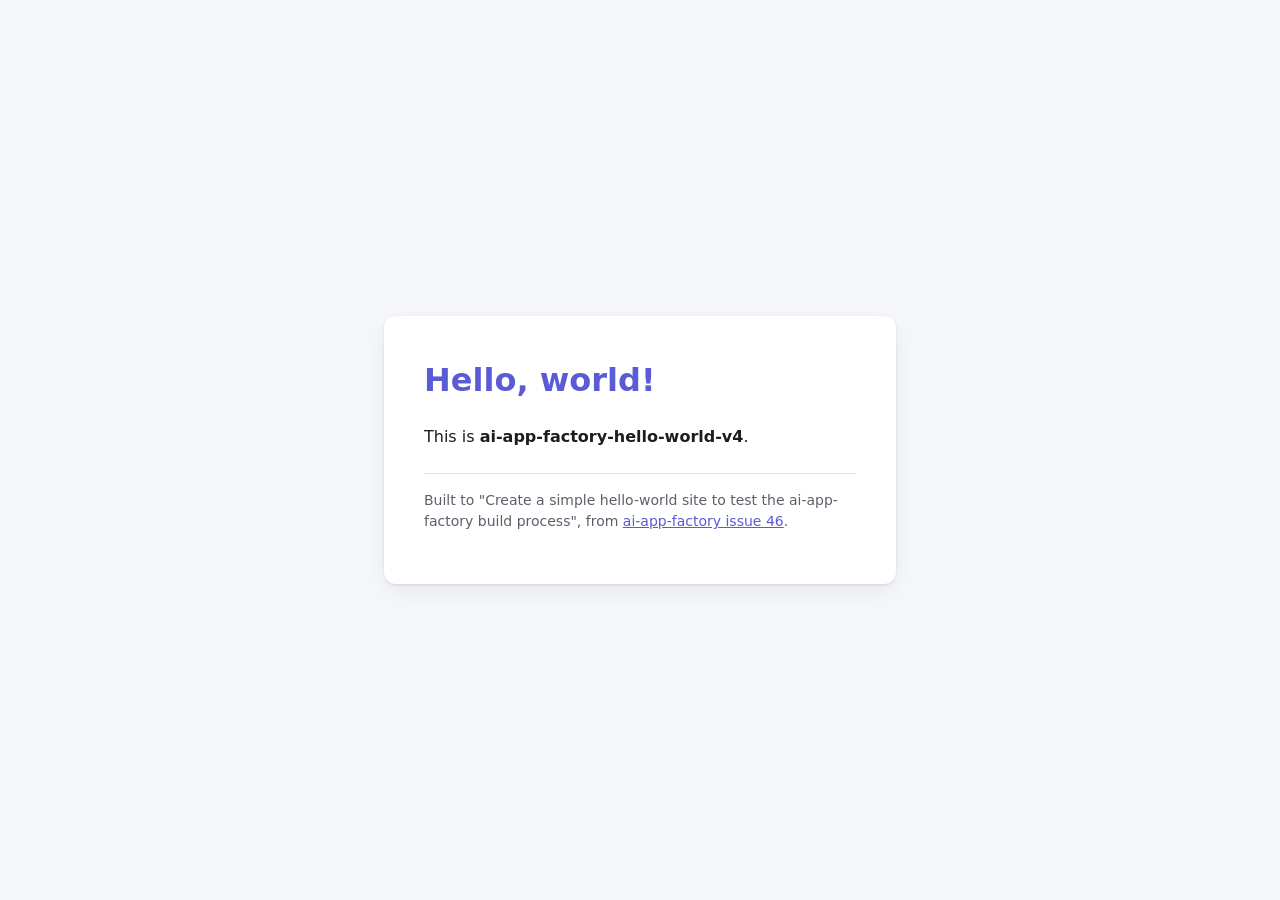
==== index.html @ 795e69ca "Add index.html and style.css: the hello page (M1) Closes #2  Static hello-world page with no build s" ====
<!DOCTYPE html>
<html lang="en">
<head>
  <meta charset="utf-8">
  <meta name="viewport" content="width=device-width, initial-scale=1">
  <title>ai-app-factory-hello-world-v4</title>
  <link rel="stylesheet" href="style.css">
</head>
<body>
  <main>
    <h1>Hello, world!</h1>
    <p>This is <strong>ai-app-factory-hello-world-v4</strong>.</p>
    <p class="provenance">
      Built to "Create a simple hello-world site to test the ai-app-factory build process",
      from <a href="https://github.com/mmorrow24work/ai-app-factory/issues/46">ai-app-factory issue 46</a>.
    </p>
  </main>
</body>
</html>
---- style.css ----
:root {
  color-scheme: light dark;
  --bg: #f6f7fb;
  --fg: #1c1d21;
  --accent: #5b5bd6;
  --muted: #5c5f6a;
}

* {
  box-sizing: border-box;
}

body {
  margin: 0;
  min-height: 100vh;
  display: flex;
  align-items: center;
  justify-content: center;
  background: var(--bg);
  color: var(--fg);
  font-family: system-ui, -apple-system, "Segoe UI", Roboto, sans-serif;
  line-height: 1.5;
  padding: 2rem;
}

main {
  max-width: 32rem;
  padding: 2.5rem;
  border-radius: 0.75rem;
  background: #fff;
  box-shadow: 0 1px 3px rgba(0, 0, 0, 0.1), 0 8px 24px rgba(0, 0, 0, 0.06);
}

h1 {
  margin-top: 0;
  color: var(--accent);
}

p {
  margin: 0.75rem 0;
}

.provenance {
  margin-top: 1.5rem;
  padding-top: 1rem;
  border-top: 1px solid #e5e6ea;
  font-size: 0.875rem;
  color: var(--muted);
}

.provenance a {
  color: var(--accent);
}
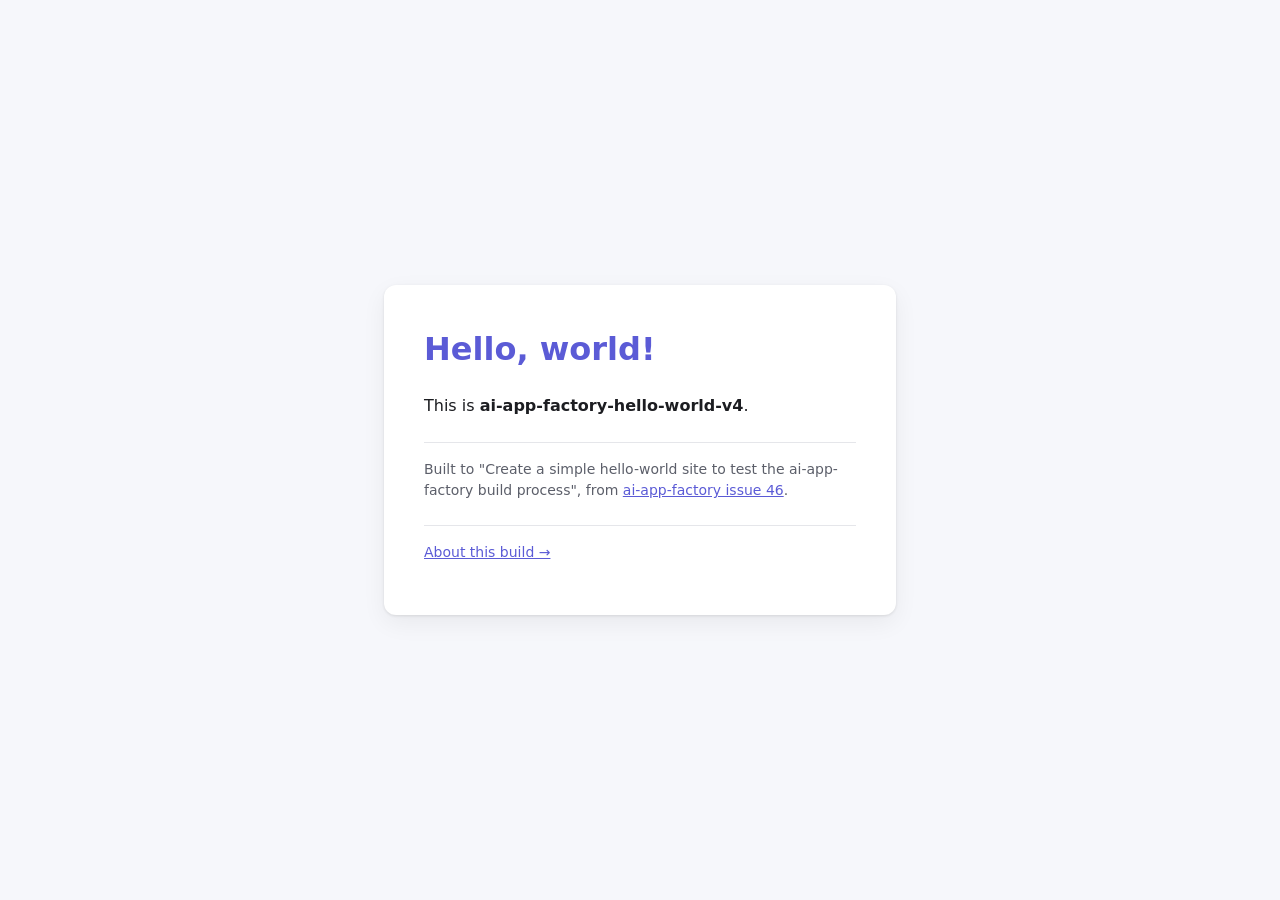
==== commit 09d7d36d: "Add about.html and update README (M3) Closes #4  Adds about.html tracing the pipeline (intake, desig" ====
--- a/index.html
+++ b/index.html
@@ -14,6 +14,7 @@
       Built to "Create a simple hello-world site to test the ai-app-factory build process",
       from <a href="https://github.com/mmorrow24work/ai-app-factory/issues/46">ai-app-factory issue 46</a>.
     </p>
+    <p class="nav-link"><a href="about.html">About this build &rarr;</a></p>
   </main>
 </body>
 </html>
--- a/style.css
+++ b/style.css
@@ -48,6 +48,30 @@
   color: var(--muted);
 }
 
-.provenance a {
+.provenance a,
+.nav-link a,
+.pipeline a {
   color: var(--accent);
 }
+
+.pipeline {
+  padding-left: 1.25rem;
+}
+
+.pipeline li {
+  margin: 0.5rem 0;
+}
+
+code {
+  background: #f0f0f5;
+  border-radius: 0.25rem;
+  padding: 0.1rem 0.3rem;
+  font-size: 0.9em;
+}
+
+.nav-link {
+  margin-top: 1.5rem;
+  padding-top: 1rem;
+  border-top: 1px solid #e5e6ea;
+  font-size: 0.875rem;
+}
